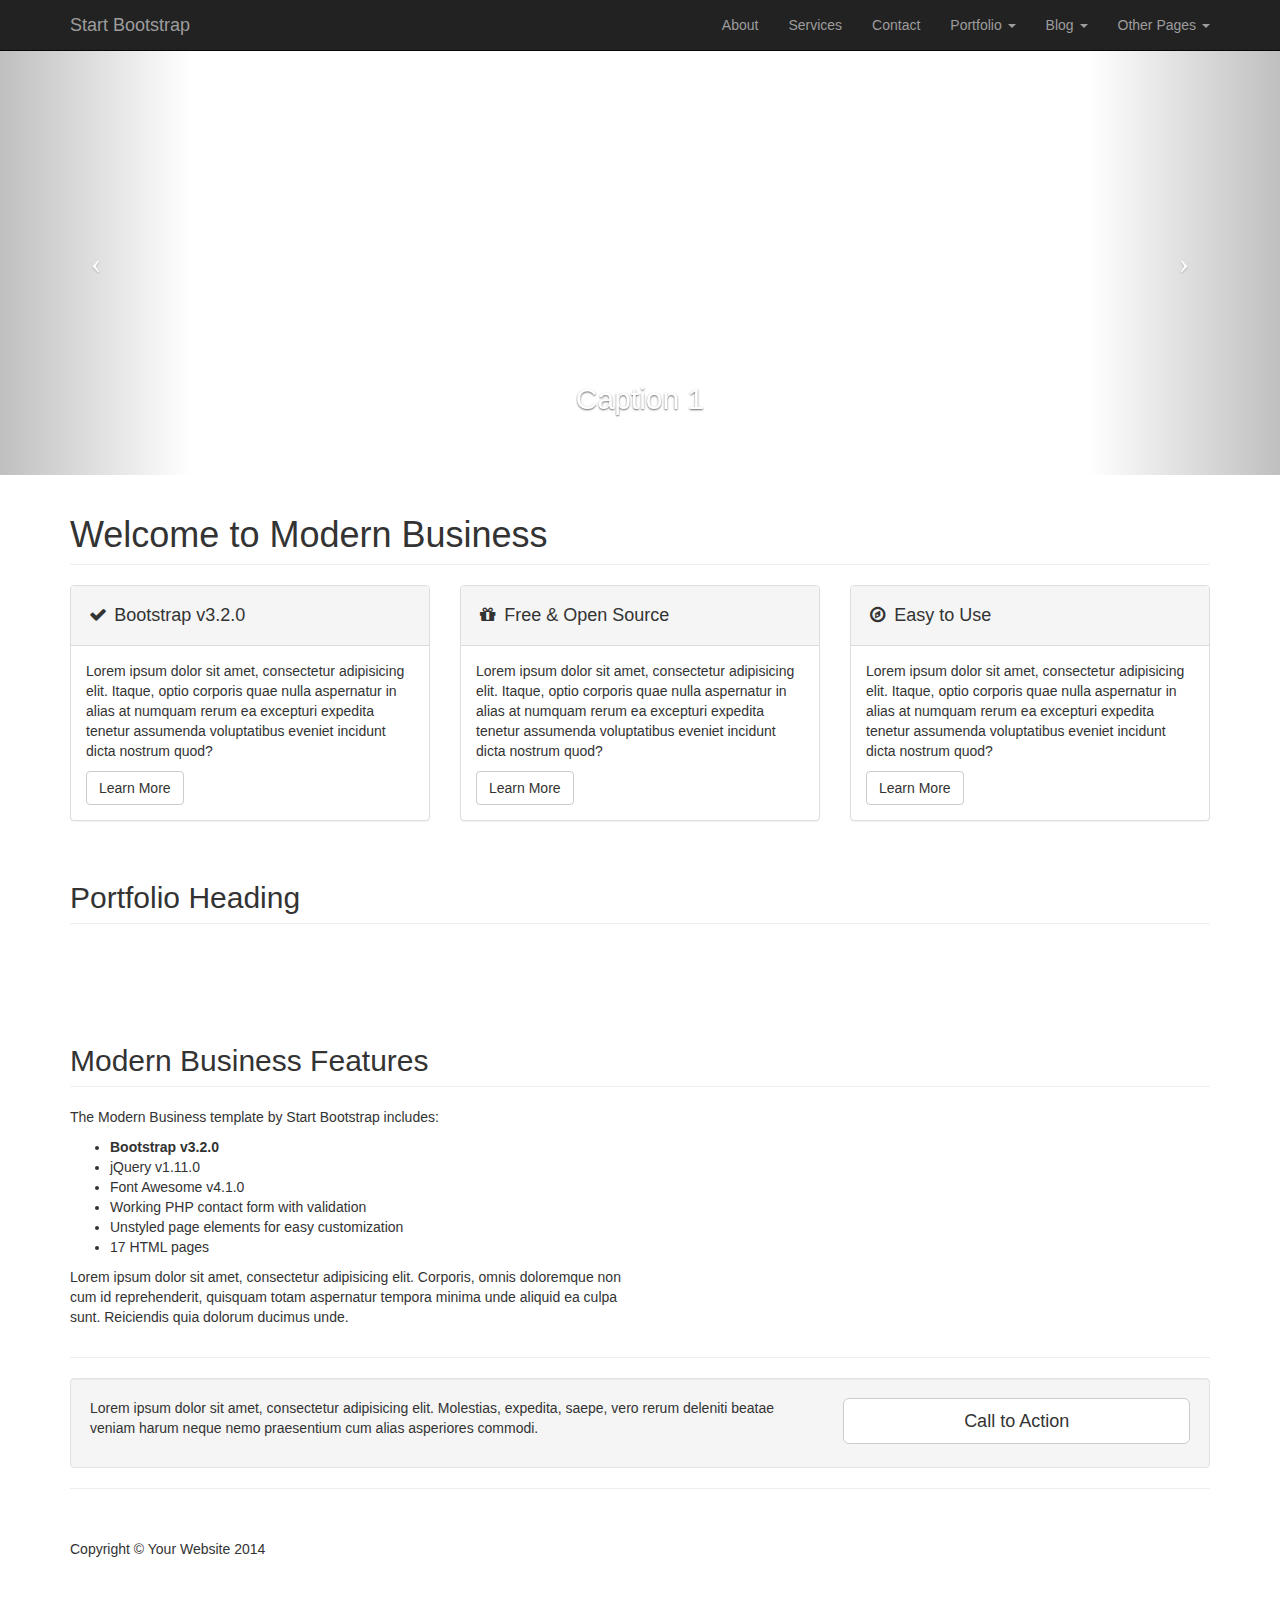
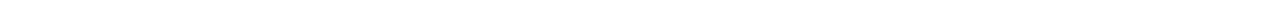
==== index.html @ c17b2b22 "Add Bootstrap Theme" ====
<!DOCTYPE html>
<html lang="en">

<head>

    <meta charset="utf-8">
    <meta http-equiv="X-UA-Compatible" content="IE=edge">
    <meta name="viewport" content="width=device-width, initial-scale=1">
    <meta name="description" content="">
    <meta name="author" content="">

    <title>Modern Business - Start Bootstrap Template</title>

    <!-- Bootstrap Core CSS -->
    <link href="css/bootstrap.min.css" rel="stylesheet">

    <!-- Custom CSS -->
    <link href="css/modern-business.css" rel="stylesheet">

    <!-- Custom Fonts -->
    <link href="font-awesome/css/font-awesome.min.css" rel="stylesheet" type="text/css">

    <!-- HTML5 Shim and Respond.js IE8 support of HTML5 elements and media queries -->
    <!-- WARNING: Respond.js doesn't work if you view the page via file:// -->
    <!--[if lt IE 9]>
        <script src="https://oss.maxcdn.com/libs/html5shiv/3.7.0/html5shiv.js"></script>
        <script src="https://oss.maxcdn.com/libs/respond.js/1.4.2/respond.min.js"></script>
    <![endif]-->

</head>

<body>

    <!-- Navigation -->
    <nav class="navbar navbar-inverse navbar-fixed-top" role="navigation">
        <div class="container">
            <!-- Brand and toggle get grouped for better mobile display -->
            <div class="navbar-header">
                <button type="button" class="navbar-toggle" data-toggle="collapse" data-target="#bs-example-navbar-collapse-1">
                    <span class="sr-only">Toggle navigation</span>
                    <span class="icon-bar"></span>
                    <span class="icon-bar"></span>
                    <span class="icon-bar"></span>
                </button>
                <a class="navbar-brand" href="index.html">Start Bootstrap</a>
            </div>
            <!-- Collect the nav links, forms, and other content for toggling -->
            <div class="collapse navbar-collapse" id="bs-example-navbar-collapse-1">
                <ul class="nav navbar-nav navbar-right">
                    <li>
                        <a href="about.html">About</a>
                    </li>
                    <li>
                        <a href="services.html">Services</a>
                    </li>
                    <li>
                        <a href="contact.html">Contact</a>
                    </li>
                    <li class="dropdown">
                        <a href="#" class="dropdown-toggle" data-toggle="dropdown">Portfolio <b class="caret"></b></a>
                        <ul class="dropdown-menu">
                            <li>
                                <a href="portfolio-1-col.html">1 Column Portfolio</a>
                            </li>
                            <li>
                                <a href="portfolio-2-col.html">2 Column Portfolio</a>
                            </li>
                            <li>
                                <a href="portfolio-3-col.html">3 Column Portfolio</a>
                            </li>
                            <li>
                                <a href="portfolio-4-col.html">4 Column Portfolio</a>
                            </li>
                            <li>
                                <a href="portfolio-item.html">Single Portfolio Item</a>
                            </li>
                        </ul>
                    </li>
                    <li class="dropdown">
                        <a href="#" class="dropdown-toggle" data-toggle="dropdown">Blog <b class="caret"></b></a>
                        <ul class="dropdown-menu">
                            <li>
                                <a href="blog-home-1.html">Blog Home 1</a>
                            </li>
                            <li>
                                <a href="blog-home-2.html">Blog Home 2</a>
                            </li>
                            <li>
                                <a href="blog-post.html">Blog Post</a>
                            </li>
                        </ul>
                    </li>
                    <li class="dropdown">
                        <a href="#" class="dropdown-toggle" data-toggle="dropdown">Other Pages <b class="caret"></b></a>
                        <ul class="dropdown-menu">
                            <li>
                                <a href="full-width.html">Full Width Page</a>
                            </li>
                            <li>
                                <a href="sidebar.html">Sidebar Page</a>
                            </li>
                            <li>
                                <a href="faq.html">FAQ</a>
                            </li>
                            <li>
                                <a href="404.html">404</a>
                            </li>
                            <li>
                                <a href="pricing.html">Pricing Table</a>
                            </li>
                        </ul>
                    </li>
                </ul>
            </div>
            <!-- /.navbar-collapse -->
        </div>
        <!-- /.container -->
    </nav>

    <!-- Header Carousel -->
    <header id="myCarousel" class="carousel slide">
        <!-- Indicators -->
        <ol class="carousel-indicators">
            <li data-target="#myCarousel" data-slide-to="0" class="active"></li>
            <li data-target="#myCarousel" data-slide-to="1"></li>
            <li data-target="#myCarousel" data-slide-to="2"></li>
        </ol>

        <!-- Wrapper for slides -->
        <div class="carousel-inner">
            <div class="item active">
                <div class="fill" style="background-image:url('http://placehold.it/1900x1080&text=Slide One');"></div>
                <div class="carousel-caption">
                    <h2>Caption 1</h2>
                </div>
            </div>
            <div class="item">
                <div class="fill" style="background-image:url('http://placehold.it/1900x1080&text=Slide Two');"></div>
                <div class="carousel-caption">
                    <h2>Caption 2</h2>
                </div>
            </div>
            <div class="item">
                <div class="fill" style="background-image:url('http://placehold.it/1900x1080&text=Slide Three');"></div>
                <div class="carousel-caption">
                    <h2>Caption 3</h2>
                </div>
            </div>
        </div>

        <!-- Controls -->
        <a class="left carousel-control" href="#myCarousel" data-slide="prev">
            <span class="icon-prev"></span>
        </a>
        <a class="right carousel-control" href="#myCarousel" data-slide="next">
            <span class="icon-next"></span>
        </a>
    </header>

    <!-- Page Content -->
    <div class="container">

        <!-- Marketing Icons Section -->
        <div class="row">
            <div class="col-lg-12">
                <h1 class="page-header">
                    Welcome to Modern Business
                </h1>
            </div>
            <div class="col-md-4">
                <div class="panel panel-default">
                    <div class="panel-heading">
                        <h4><i class="fa fa-fw fa-check"></i> Bootstrap v3.2.0</h4>
                    </div>
                    <div class="panel-body">
                        <p>Lorem ipsum dolor sit amet, consectetur adipisicing elit. Itaque, optio corporis quae nulla aspernatur in alias at numquam rerum ea excepturi expedita tenetur assumenda voluptatibus eveniet incidunt dicta nostrum quod?</p>
                        <a href="#" class="btn btn-default">Learn More</a>
                    </div>
                </div>
            </div>
            <div class="col-md-4">
                <div class="panel panel-default">
                    <div class="panel-heading">
                        <h4><i class="fa fa-fw fa-gift"></i> Free &amp; Open Source</h4>
                    </div>
                    <div class="panel-body">
                        <p>Lorem ipsum dolor sit amet, consectetur adipisicing elit. Itaque, optio corporis quae nulla aspernatur in alias at numquam rerum ea excepturi expedita tenetur assumenda voluptatibus eveniet incidunt dicta nostrum quod?</p>
                        <a href="#" class="btn btn-default">Learn More</a>
                    </div>
                </div>
            </div>
            <div class="col-md-4">
                <div class="panel panel-default">
                    <div class="panel-heading">
                        <h4><i class="fa fa-fw fa-compass"></i> Easy to Use</h4>
                    </div>
                    <div class="panel-body">
                        <p>Lorem ipsum dolor sit amet, consectetur adipisicing elit. Itaque, optio corporis quae nulla aspernatur in alias at numquam rerum ea excepturi expedita tenetur assumenda voluptatibus eveniet incidunt dicta nostrum quod?</p>
                        <a href="#" class="btn btn-default">Learn More</a>
                    </div>
                </div>
            </div>
        </div>
        <!-- /.row -->

        <!-- Portfolio Section -->
        <div class="row">
            <div class="col-lg-12">
                <h2 class="page-header">Portfolio Heading</h2>
            </div>
            <div class="col-md-4 col-sm-6">
                <a href="portfolio-item.html">
                    <img class="img-responsive img-portfolio img-hover" src="http://placehold.it/700x450" alt="">
                </a>
            </div>
            <div class="col-md-4 col-sm-6">
                <a href="portfolio-item.html">
                    <img class="img-responsive img-portfolio img-hover" src="http://placehold.it/700x450" alt="">
                </a>
            </div>
            <div class="col-md-4 col-sm-6">
                <a href="portfolio-item.html">
                    <img class="img-responsive img-portfolio img-hover" src="http://placehold.it/700x450" alt="">
                </a>
            </div>
            <div class="col-md-4 col-sm-6">
                <a href="portfolio-item.html">
                    <img class="img-responsive img-portfolio img-hover" src="http://placehold.it/700x450" alt="">
                </a>
            </div>
            <div class="col-md-4 col-sm-6">
                <a href="portfolio-item.html">
                    <img class="img-responsive img-portfolio img-hover" src="http://placehold.it/700x450" alt="">
                </a>
            </div>
            <div class="col-md-4 col-sm-6">
                <a href="portfolio-item.html">
                    <img class="img-responsive img-portfolio img-hover" src="http://placehold.it/700x450" alt="">
                </a>
            </div>
        </div>
        <!-- /.row -->

        <!-- Features Section -->
        <div class="row">
            <div class="col-lg-12">
                <h2 class="page-header">Modern Business Features</h2>
            </div>
            <div class="col-md-6">
                <p>The Modern Business template by Start Bootstrap includes:</p>
                <ul>
                    <li><strong>Bootstrap v3.2.0</strong>
                    </li>
                    <li>jQuery v1.11.0</li>
                    <li>Font Awesome v4.1.0</li>
                    <li>Working PHP contact form with validation</li>
                    <li>Unstyled page elements for easy customization</li>
                    <li>17 HTML pages</li>
                </ul>
                <p>Lorem ipsum dolor sit amet, consectetur adipisicing elit. Corporis, omnis doloremque non cum id reprehenderit, quisquam totam aspernatur tempora minima unde aliquid ea culpa sunt. Reiciendis quia dolorum ducimus unde.</p>
            </div>
            <div class="col-md-6">
                <img class="img-responsive" src="http://placehold.it/700x450" alt="">
            </div>
        </div>
        <!-- /.row -->

        <hr>

        <!-- Call to Action Section -->
        <div class="well">
            <div class="row">
                <div class="col-md-8">
                    <p>Lorem ipsum dolor sit amet, consectetur adipisicing elit. Molestias, expedita, saepe, vero rerum deleniti beatae veniam harum neque nemo praesentium cum alias asperiores commodi.</p>
                </div>
                <div class="col-md-4">
                    <a class="btn btn-lg btn-default btn-block" href="#">Call to Action</a>
                </div>
            </div>
        </div>

        <hr>

        <!-- Footer -->
        <footer>
            <div class="row">
                <div class="col-lg-12">
                    <p>Copyright &copy; Your Website 2014</p>
                </div>
            </div>
        </footer>

    </div>
    <!-- /.container -->

    <!-- jQuery -->
    <script src="js/jquery.js"></script>

    <!-- Bootstrap Core JavaScript -->
    <script src="js/bootstrap.min.js"></script>

    <!-- Script to Activate the Carousel -->
    <script>
    $('.carousel').carousel({
        interval: 5000 //changes the speed
    })
    </script>

</body>

</html>
---- css/modern-business.css ----
/*!
 * Start Bootstrap - Modern Business HTML Template (http://startbootstrap.com)
 * Code licensed under the Apache License v2.0.
 * For details, see http://www.apache.org/licenses/LICENSE-2.0.
 */

/* Global Styles */

html,
body {
    height: 100%;
}

body {
    padding-top: 50px; /* Required padding for .navbar-fixed-top. Remove if using .navbar-static-top. Change if height of navigation changes. */
}

.img-portfolio {
    margin-bottom: 30px;
}

.img-hover:hover {
    opacity: 0.8;
}

/* Home Page Carousel */

header.carousel {
    height: 50%;
}

header.carousel .item,
header.carousel .item.active,
header.carousel .carousel-inner {
    height: 100%;
}

header.carousel .fill {
    width: 100%;
    height: 100%;
    background-position: center;
    background-size: cover;
}

/* 404 Page Styles */

.error-404 {
    font-size: 100px;
}

/* Pricing Page Styles */

.price {
    display: block;
    font-size: 50px;
    line-height: 50px;
}

.price sup {
    top: -20px;
    left: 2px;
    font-size: 20px;
}

.period {
    display: block;
    font-style: italic;
}

/* Footer Styles */

footer {
    margin: 50px 0;
}

/* Responsive Styles */

@media(max-width:991px) {
    .customer-img,
    .img-related {
        margin-bottom: 30px;
    }
}

@media(max-width:767px) {
    .img-portfolio {
        margin-bottom: 15px;
    }

    header.carousel .carousel {
        height: 70%;
    }
}
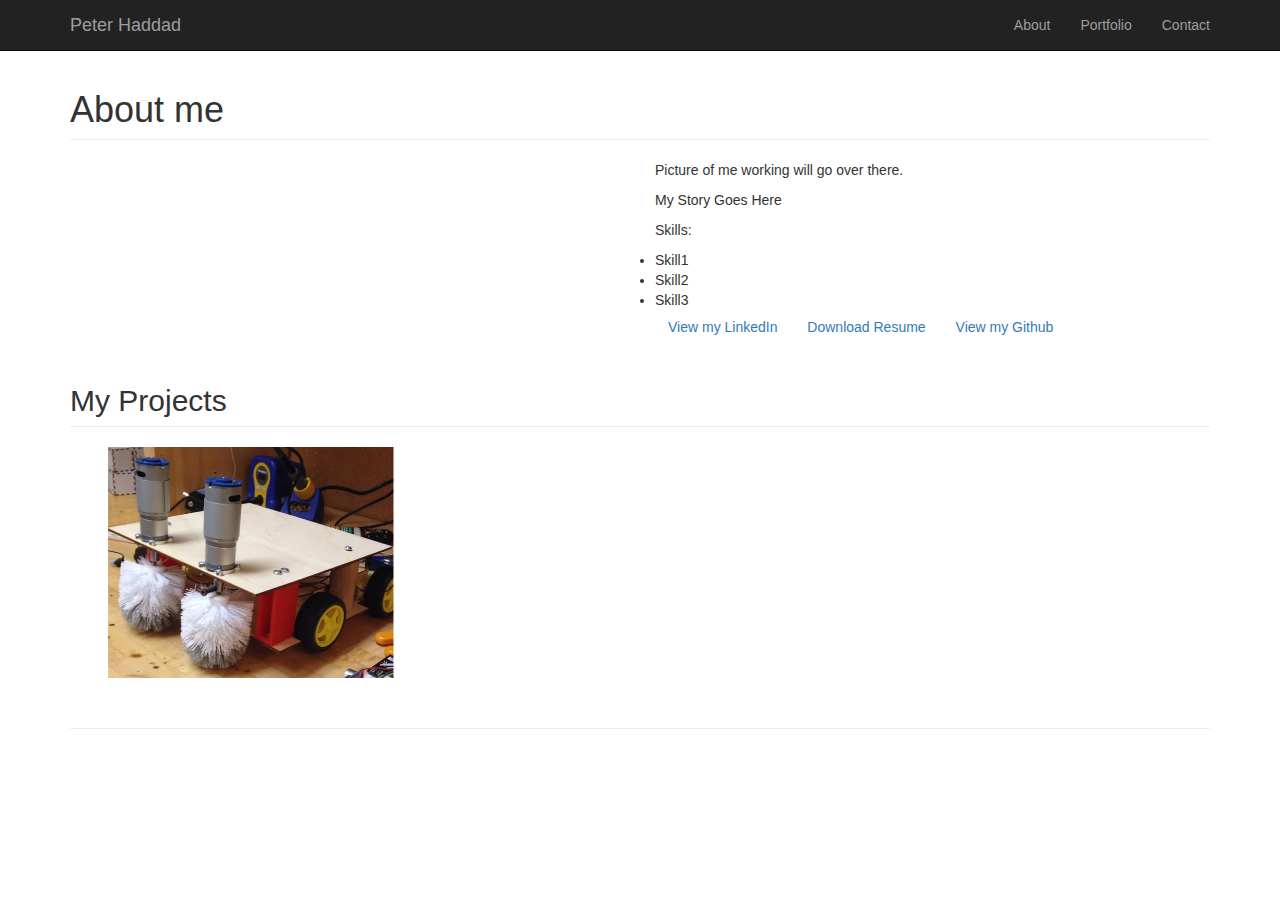
==== commit bc3aef94: "Formatting Done" ====
--- a/index.html
+++ b/index.html
@@ -9,7 +9,7 @@
     <meta name="description" content="">
     <meta name="author" content="">
 
-    <title>Modern Business - Start Bootstrap Template</title>
+    <title>Peter Haddad</title>
 
     <!-- Bootstrap Core CSS -->
     <link href="css/bootstrap.min.css" rel="stylesheet">
@@ -25,287 +25,127 @@
     <!--[if lt IE 9]>
         <script src="https://oss.maxcdn.com/libs/html5shiv/3.7.0/html5shiv.js"></script>
         <script src="https://oss.maxcdn.com/libs/respond.js/1.4.2/respond.min.js"></script>
-    <![endif]-->
+        <![endif]-->
 
-</head>
+    </head>
 
-<body>
+    <body>
 
-    <!-- Navigation -->
-    <nav class="navbar navbar-inverse navbar-fixed-top" role="navigation">
+        <!-- Navigation -->
+        <nav class="navbar navbar-inverse navbar-fixed-top" role="navigation">
+            <div class="container">
+                <!-- Brand and toggle get grouped for better mobile display -->
+                <div class="navbar-header">
+                    <button type="button" class="navbar-toggle" data-toggle="collapse" data-target="#bs-example-navbar-collapse-1">
+                        <span class="sr-only">Toggle navigation</span>
+                        <span class="icon-bar"></span>
+                        <span class="icon-bar"></span>
+                        <span class="icon-bar"></span>
+                    </button>
+                    <a class="navbar-brand" href="index.html">Peter Haddad</a>
+                </div>
+                <!-- Collect the nav links, forms, and other content for toggling -->
+                <div class="collapse navbar-collapse" id="bs-example-navbar-collapse-1">
+                    <ul class="nav navbar-nav navbar-right">
+                        <li>
+                            <a href="index.html">About</a>
+                        </li>
+                        <li>
+                            <a href="portfolio.html">Portfolio</a>
+                        </li>
+                        <li>
+                            <a href="contact.html">Contact</a>
+                        </li>
+                    </ul>
+                </div>
+                <!-- /.navbar-collapse -->
+            </div>
+            <!-- /.container -->
+        </nav>
+
+        <!-- Page Content -->
         <div class="container">
-            <!-- Brand and toggle get grouped for better mobile display -->
-            <div class="navbar-header">
-                <button type="button" class="navbar-toggle" data-toggle="collapse" data-target="#bs-example-navbar-collapse-1">
-                    <span class="sr-only">Toggle navigation</span>
-                    <span class="icon-bar"></span>
-                    <span class="icon-bar"></span>
-                    <span class="icon-bar"></span>
-                </button>
-                <a class="navbar-brand" href="index.html">Start Bootstrap</a>
+
+            <!-- Boxes -->
+            <div class="row">
+                <div class="col-lg-12">
+                    <h1 class="page-header">
+                        About me
+                    </h1>
+
+                    <!-- Intro Content -->
+                    <div class="row">
+                        <div class="col-md-6">
+                            <img class="img-responsive" src="http://placehold.it/750x450" alt="">
+                        </div>
+                        <div class="col-md-6">
+                            <p>Picture of me working will go over there.</p>
+                            <p>My Story Goes Here</p>
+                            <p>Skills:</p>
+                            <li>Skill1</li>
+                            <li>Skill2</li>
+                            <li>Skill3</li>
+                            <a href="https://github.com/bpeynetti/Beat_the_streak" class="btn">View my LinkedIn</a>
+                            <a href="https://github.com/bpeynetti/Beat_the_streak" class="btn">Download Resume</a>
+                            <a href="https://github.com/bpeynetti/Beat_the_streak" class="btn">View my Github</a>
+
+
+                        </div>
+                    </div>
+                    <!-- /.row -->
+                </div>
+
             </div>
-            <!-- Collect the nav links, forms, and other content for toggling -->
-            <div class="collapse navbar-collapse" id="bs-example-navbar-collapse-1">
-                <ul class="nav navbar-nav navbar-right">
-                    <li>
-                        <a href="about.html">About</a>
-                    </li>
-                    <li>
-                        <a href="services.html">Services</a>
-                    </li>
-                    <li>
-                        <a href="contact.html">Contact</a>
-                    </li>
-                    <li class="dropdown">
-                        <a href="#" class="dropdown-toggle" data-toggle="dropdown">Portfolio <b class="caret"></b></a>
-                        <ul class="dropdown-menu">
-                            <li>
-                                <a href="portfolio-1-col.html">1 Column Portfolio</a>
-                            </li>
-                            <li>
-                                <a href="portfolio-2-col.html">2 Column Portfolio</a>
-                            </li>
-                            <li>
-                                <a href="portfolio-3-col.html">3 Column Portfolio</a>
-                            </li>
-                            <li>
-                                <a href="portfolio-4-col.html">4 Column Portfolio</a>
-                            </li>
-                            <li>
-                                <a href="portfolio-item.html">Single Portfolio Item</a>
-                            </li>
-                        </ul>
-                    </li>
-                    <li class="dropdown">
-                        <a href="#" class="dropdown-toggle" data-toggle="dropdown">Blog <b class="caret"></b></a>
-                        <ul class="dropdown-menu">
-                            <li>
-                                <a href="blog-home-1.html">Blog Home 1</a>
-                            </li>
-                            <li>
-                                <a href="blog-home-2.html">Blog Home 2</a>
-                            </li>
-                            <li>
-                                <a href="blog-post.html">Blog Post</a>
-                            </li>
-                        </ul>
-                    </li>
-                    <li class="dropdown">
-                        <a href="#" class="dropdown-toggle" data-toggle="dropdown">Other Pages <b class="caret"></b></a>
-                        <ul class="dropdown-menu">
-                            <li>
-                                <a href="full-width.html">Full Width Page</a>
-                            </li>
-                            <li>
-                                <a href="sidebar.html">Sidebar Page</a>
-                            </li>
-                            <li>
-                                <a href="faq.html">FAQ</a>
-                            </li>
-                            <li>
-                                <a href="404.html">404</a>
-                            </li>
-                            <li>
-                                <a href="pricing.html">Pricing Table</a>
-                            </li>
-                        </ul>
-                    </li>
-                </ul>
+            <!-- /.row -->
+
+            <!-- Portfolio Section -->
+            <div class="row">
+                <div class="col-lg-12">
+                    <h2 class="page-header">My Projects</h2>
+                </div>
+                <div class="col-md-4 col-sm-6">
+                    <a href="dc.html">
+                        <img class="img-responsive img-portfolio img-hover" src="imgs/DC.jpg" alt="">
+                    </a>
+                </div>
+                <div class="col-md-4 col-sm-6">
+                    <a href="portfolio-item.html">
+                        <img class="img-responsive img-portfolio img-hover" src="http://placehold.it/700x450" alt="">
+                    </a>
+                </div>
+                <div class="col-md-4 col-sm-6">
+                    <a href="portfolio-item.html">
+                        <img class="img-responsive img-portfolio img-hover" src="http://placehold.it/700x450" alt="">
+                    </a>
+                </div>
+                <div class="col-md-4 col-sm-6">
+                    <a href="portfolio-item.html">
+                        <img class="img-responsive img-portfolio img-hover" src="http://placehold.it/700x450" alt="">
+                    </a>
+                </div>
+                <div class="col-md-4 col-sm-6">
+                    <a href="portfolio-item.html">
+                        <img class="img-responsive img-portfolio img-hover" src="http://placehold.it/700x450" alt="">
+                    </a>
+                </div>
+                <div class="col-md-4 col-sm-6">
+                    <a href="portfolio-item.html">
+                        <img class="img-responsive img-portfolio img-hover" src="http://placehold.it/700x450" alt="">
+                    </a>
+                </div>
             </div>
-            <!-- /.navbar-collapse -->
+            <!-- /.row -->
+
+            <hr>
+
         </div>
         <!-- /.container -->
-    </nav>
 
-    <!-- Header Carousel -->
-    <header id="myCarousel" class="carousel slide">
-        <!-- Indicators -->
-        <ol class="carousel-indicators">
-            <li data-target="#myCarousel" data-slide-to="0" class="active"></li>
-            <li data-target="#myCarousel" data-slide-to="1"></li>
-            <li data-target="#myCarousel" data-slide-to="2"></li>
-        </ol>
+        <!-- jQuery -->
+        <script src="js/jquery.js"></script>
 
-        <!-- Wrapper for slides -->
-        <div class="carousel-inner">
-            <div class="item active">
-                <div class="fill" style="background-image:url('http://placehold.it/1900x1080&text=Slide One');"></div>
-                <div class="carousel-caption">
-                    <h2>Caption 1</h2>
-                </div>
-            </div>
-            <div class="item">
-                <div class="fill" style="background-image:url('http://placehold.it/1900x1080&text=Slide Two');"></div>
-                <div class="carousel-caption">
-                    <h2>Caption 2</h2>
-                </div>
-            </div>
-            <div class="item">
-                <div class="fill" style="background-image:url('http://placehold.it/1900x1080&text=Slide Three');"></div>
-                <div class="carousel-caption">
-                    <h2>Caption 3</h2>
-                </div>
-            </div>
-        </div>
+        <!-- Bootstrap Core JavaScript -->
+        <script src="js/bootstrap.min.js"></script>
+    </body>
 
-        <!-- Controls -->
-        <a class="left carousel-control" href="#myCarousel" data-slide="prev">
-            <span class="icon-prev"></span>
-        </a>
-        <a class="right carousel-control" href="#myCarousel" data-slide="next">
-            <span class="icon-next"></span>
-        </a>
-    </header>
-
-    <!-- Page Content -->
-    <div class="container">
-
-        <!-- Marketing Icons Section -->
-        <div class="row">
-            <div class="col-lg-12">
-                <h1 class="page-header">
-                    Welcome to Modern Business
-                </h1>
-            </div>
-            <div class="col-md-4">
-                <div class="panel panel-default">
-                    <div class="panel-heading">
-                        <h4><i class="fa fa-fw fa-check"></i> Bootstrap v3.2.0</h4>
-                    </div>
-                    <div class="panel-body">
-                        <p>Lorem ipsum dolor sit amet, consectetur adipisicing elit. Itaque, optio corporis quae nulla aspernatur in alias at numquam rerum ea excepturi expedita tenetur assumenda voluptatibus eveniet incidunt dicta nostrum quod?</p>
-                        <a href="#" class="btn btn-default">Learn More</a>
-                    </div>
-                </div>
-            </div>
-            <div class="col-md-4">
-                <div class="panel panel-default">
-                    <div class="panel-heading">
-                        <h4><i class="fa fa-fw fa-gift"></i> Free &amp; Open Source</h4>
-                    </div>
-                    <div class="panel-body">
-                        <p>Lorem ipsum dolor sit amet, consectetur adipisicing elit. Itaque, optio corporis quae nulla aspernatur in alias at numquam rerum ea excepturi expedita tenetur assumenda voluptatibus eveniet incidunt dicta nostrum quod?</p>
-                        <a href="#" class="btn btn-default">Learn More</a>
-                    </div>
-                </div>
-            </div>
-            <div class="col-md-4">
-                <div class="panel panel-default">
-                    <div class="panel-heading">
-                        <h4><i class="fa fa-fw fa-compass"></i> Easy to Use</h4>
-                    </div>
-                    <div class="panel-body">
-                        <p>Lorem ipsum dolor sit amet, consectetur adipisicing elit. Itaque, optio corporis quae nulla aspernatur in alias at numquam rerum ea excepturi expedita tenetur assumenda voluptatibus eveniet incidunt dicta nostrum quod?</p>
-                        <a href="#" class="btn btn-default">Learn More</a>
-                    </div>
-                </div>
-            </div>
-        </div>
-        <!-- /.row -->
-
-        <!-- Portfolio Section -->
-        <div class="row">
-            <div class="col-lg-12">
-                <h2 class="page-header">Portfolio Heading</h2>
-            </div>
-            <div class="col-md-4 col-sm-6">
-                <a href="portfolio-item.html">
-                    <img class="img-responsive img-portfolio img-hover" src="http://placehold.it/700x450" alt="">
-                </a>
-            </div>
-            <div class="col-md-4 col-sm-6">
-                <a href="portfolio-item.html">
-                    <img class="img-responsive img-portfolio img-hover" src="http://placehold.it/700x450" alt="">
-                </a>
-            </div>
-            <div class="col-md-4 col-sm-6">
-                <a href="portfolio-item.html">
-                    <img class="img-responsive img-portfolio img-hover" src="http://placehold.it/700x450" alt="">
-                </a>
-            </div>
-            <div class="col-md-4 col-sm-6">
-                <a href="portfolio-item.html">
-                    <img class="img-responsive img-portfolio img-hover" src="http://placehold.it/700x450" alt="">
-                </a>
-            </div>
-            <div class="col-md-4 col-sm-6">
-                <a href="portfolio-item.html">
-                    <img class="img-responsive img-portfolio img-hover" src="http://placehold.it/700x450" alt="">
-                </a>
-            </div>
-            <div class="col-md-4 col-sm-6">
-                <a href="portfolio-item.html">
-                    <img class="img-responsive img-portfolio img-hover" src="http://placehold.it/700x450" alt="">
-                </a>
-            </div>
-        </div>
-        <!-- /.row -->
-
-        <!-- Features Section -->
-        <div class="row">
-            <div class="col-lg-12">
-                <h2 class="page-header">Modern Business Features</h2>
-            </div>
-            <div class="col-md-6">
-                <p>The Modern Business template by Start Bootstrap includes:</p>
-                <ul>
-                    <li><strong>Bootstrap v3.2.0</strong>
-                    </li>
-                    <li>jQuery v1.11.0</li>
-                    <li>Font Awesome v4.1.0</li>
-                    <li>Working PHP contact form with validation</li>
-                    <li>Unstyled page elements for easy customization</li>
-                    <li>17 HTML pages</li>
-                </ul>
-                <p>Lorem ipsum dolor sit amet, consectetur adipisicing elit. Corporis, omnis doloremque non cum id reprehenderit, quisquam totam aspernatur tempora minima unde aliquid ea culpa sunt. Reiciendis quia dolorum ducimus unde.</p>
-            </div>
-            <div class="col-md-6">
-                <img class="img-responsive" src="http://placehold.it/700x450" alt="">
-            </div>
-        </div>
-        <!-- /.row -->
-
-        <hr>
-
-        <!-- Call to Action Section -->
-        <div class="well">
-            <div class="row">
-                <div class="col-md-8">
-                    <p>Lorem ipsum dolor sit amet, consectetur adipisicing elit. Molestias, expedita, saepe, vero rerum deleniti beatae veniam harum neque nemo praesentium cum alias asperiores commodi.</p>
-                </div>
-                <div class="col-md-4">
-                    <a class="btn btn-lg btn-default btn-block" href="#">Call to Action</a>
-                </div>
-            </div>
-        </div>
-
-        <hr>
-
-        <!-- Footer -->
-        <footer>
-            <div class="row">
-                <div class="col-lg-12">
-                    <p>Copyright &copy; Your Website 2014</p>
-                </div>
-            </div>
-        </footer>
-
-    </div>
-    <!-- /.container -->
-
-    <!-- jQuery -->
-    <script src="js/jquery.js"></script>
-
-    <!-- Bootstrap Core JavaScript -->
-    <script src="js/bootstrap.min.js"></script>
-
-    <!-- Script to Activate the Carousel -->
-    <script>
-    $('.carousel').carousel({
-        interval: 5000 //changes the speed
-    })
-    </script>
-
-</body>
-
-</html>
+    </html>
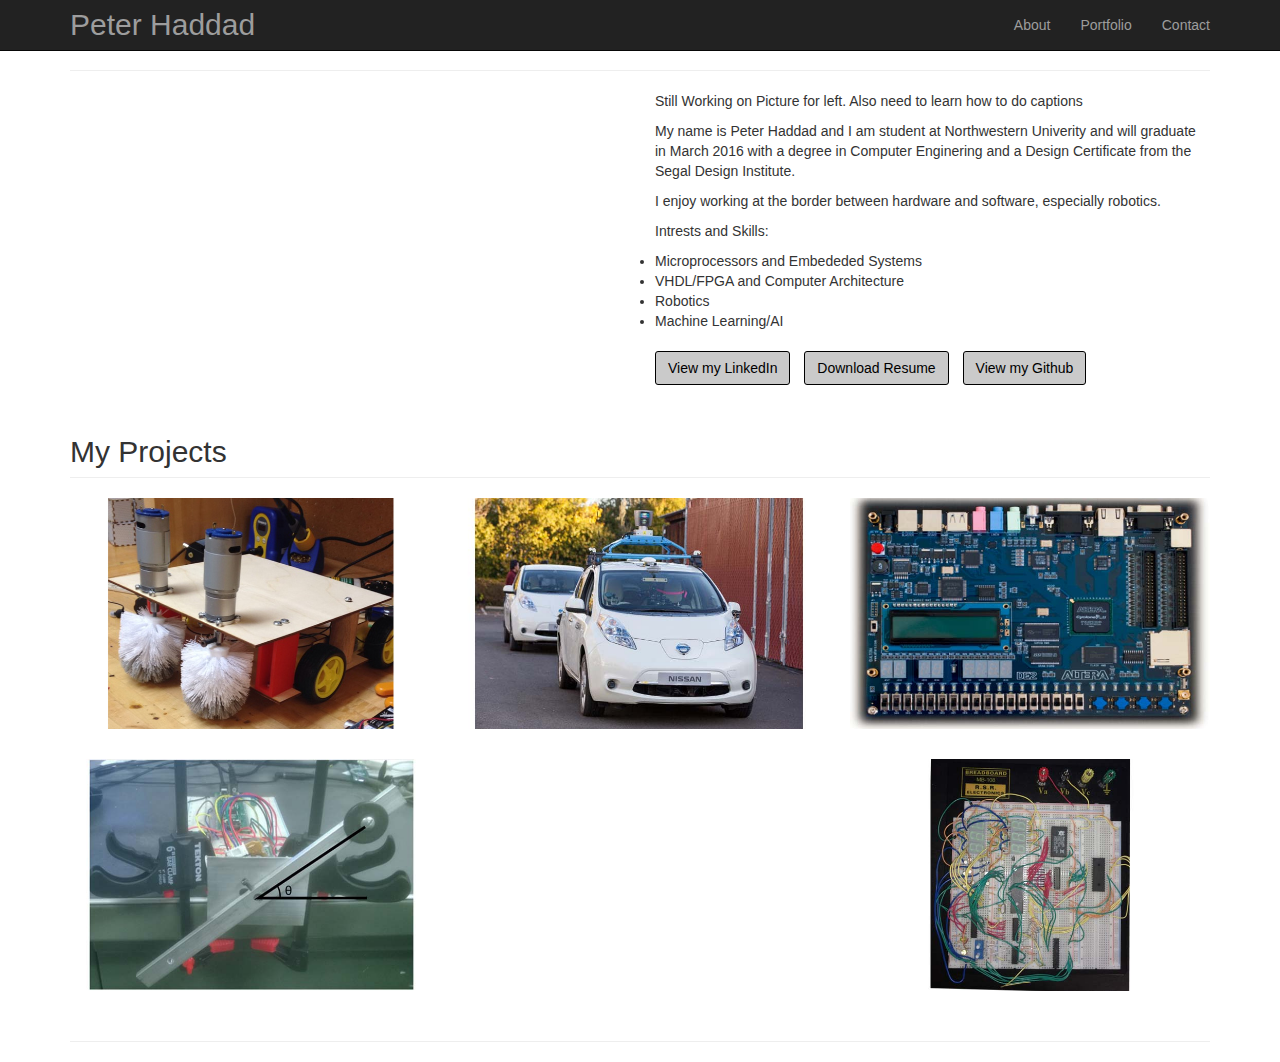
==== commit 7e613f8e: "Tons of changes." ====
--- a/index.html
+++ b/index.html
@@ -69,25 +69,33 @@
             <!-- Boxes -->
             <div class="row">
                 <div class="col-lg-12">
-                    <h1 class="page-header">
-                        About me
+                    <!-- <h1 class="page-header">
+                        About Me
                     </h1>
-
+ -->
+ <hr>
                     <!-- Intro Content -->
                     <div class="row">
                         <div class="col-md-6">
                             <img class="img-responsive" src="http://placehold.it/750x450" alt="">
                         </div>
                         <div class="col-md-6">
-                            <p>Picture of me working will go over there.</p>
-                            <p>My Story Goes Here</p>
-                            <p>Skills:</p>
-                            <li>Skill1</li>
-                            <li>Skill2</li>
-                            <li>Skill3</li>
-                            <a href="https://github.com/bpeynetti/Beat_the_streak" class="btn">View my LinkedIn</a>
-                            <a href="https://github.com/bpeynetti/Beat_the_streak" class="btn">Download Resume</a>
-                            <a href="https://github.com/bpeynetti/Beat_the_streak" class="btn">View my Github</a>
+                            <p>Still Working on Picture for left. Also need to learn how to do captions</p>
+                            <p>
+                                My name is Peter Haddad and I am student at Northwestern Univerity and will graduate in March 2016 with a degree in Computer Enginering and a Design Certificate from the Segal Design Institute. 
+                            </p>
+                            <p>
+                                I enjoy working at the border between hardware and software, especially robotics. 
+                            </p>
+                            <p>Intrests and Skills:</p>
+                            <li>Microprocessors and Embededed Systems</li>
+                            <li>VHDL/FPGA and Computer Architecture</li>
+                            <li>Robotics</li>
+                            <li>Machine Learning/AI</li>
+                            <br>
+                            <a href="https://www.linkedin.com/in/peterhad313" class="btn">View my LinkedIn</a>
+                            <a href="https://www.dropbox.com/s/o8puzargrfkunbc/PeterHaddadResume.pdf?dl=0" class="btn">Download Resume</a>
+                            <a href="https://github.com/peterhad313" class="btn">View my Github</a>
 
 
                         </div>
@@ -109,28 +117,28 @@
                     </a>
                 </div>
                 <div class="col-md-4 col-sm-6">
-                    <a href="portfolio-item.html">
-                        <img class="img-responsive img-portfolio img-hover" src="http://placehold.it/700x450" alt="">
+                    <a href="nissan.html">
+                        <img class="img-responsive img-portfolio img-hover" src="imgs/leafs.jpg" alt="">
                     </a>
                 </div>
                 <div class="col-md-4 col-sm-6">
-                    <a href="portfolio-item.html">
-                        <img class="img-responsive img-portfolio img-hover" src="http://placehold.it/700x450" alt="">
+                    <a href="tank.html">
+                        <img class="img-responsive img-portfolio img-hover" src="imgs/tank_placeholder.jpg" alt="">
                     </a>
                 </div>
                 <div class="col-md-4 col-sm-6">
-                    <a href="portfolio-item.html">
-                        <img class="img-responsive img-portfolio img-hover" src="http://placehold.it/700x450" alt="">
+                    <a href="me333.html">
+                        <img class="img-responsive img-portfolio img-hover" src="imgs/me333.jpg" alt="">
                     </a>
                 </div>
                 <div class="col-md-4 col-sm-6">
-                    <a href="portfolio-item.html">
-                        <img class="img-responsive img-portfolio img-hover" src="http://placehold.it/700x450" alt="">
+                    <a href="shedd.html">
+                        <img class="img-responsive img-portfolio img-hover" src="imgs/shedd.jpg" alt="">
                     </a>
                 </div>
                 <div class="col-md-4 col-sm-6">
-                    <a href="portfolio-item.html">
-                        <img class="img-responsive img-portfolio img-hover" src="http://placehold.it/700x450" alt="">
+                    <a href="8051.html">
+                        <img class="img-responsive img-portfolio img-hover" src="imgs/8051.jpg" alt="">
                     </a>
                 </div>
             </div>
--- a/css/modern-business.css
+++ b/css/modern-business.css
@@ -67,6 +67,7 @@
     font-style: italic;
 }
 
+
 /* Footer Styles */
 
 footer {
@@ -90,4 +91,48 @@
     header.carousel .carousel {
         height: 70%;
     }
+}
+
+/* PETERS STUFF */
+.navbar-brand {
+    font-size: 30px;
+    /*color: red;*/
+}
+
+.image_w_caption{
+    width: 100%;
+    padding: 0px;
+}
+
+div.caption{
+    background-color: #000;
+    bottom: 0;
+    color: #fff;
+    left: 0;
+    opacity: 0.5;
+    position: absolute;
+    width: 100%;
+}
+
+.btn {
+  display: inline-block;
+  margin-bottom: 1rem;
+  color: rgba(0, 0, 0, 1);
+  background-color: rgba(180, 180, 180, 0.7);
+  border-color: rgba(0, 0, 0, 1);
+  border-style: solid;
+  border-width: 1px;
+  border-radius: 0.3rem;
+  transition: color 0.2s, background-color 0.2s, border-color 0.2s; }
+  .btn + .btn {
+    margin-left: 1rem; }
+
+.btn:hover {
+  color: rgba(0, 0, 0, 1);
+  text-decoration: none;
+  background-color: rgba(0, 0, 0, 0.2);
+  border-color: rgba(255, 255, 255, 0.3); }
+
+figure figcaption {
+    text-align: center;
 }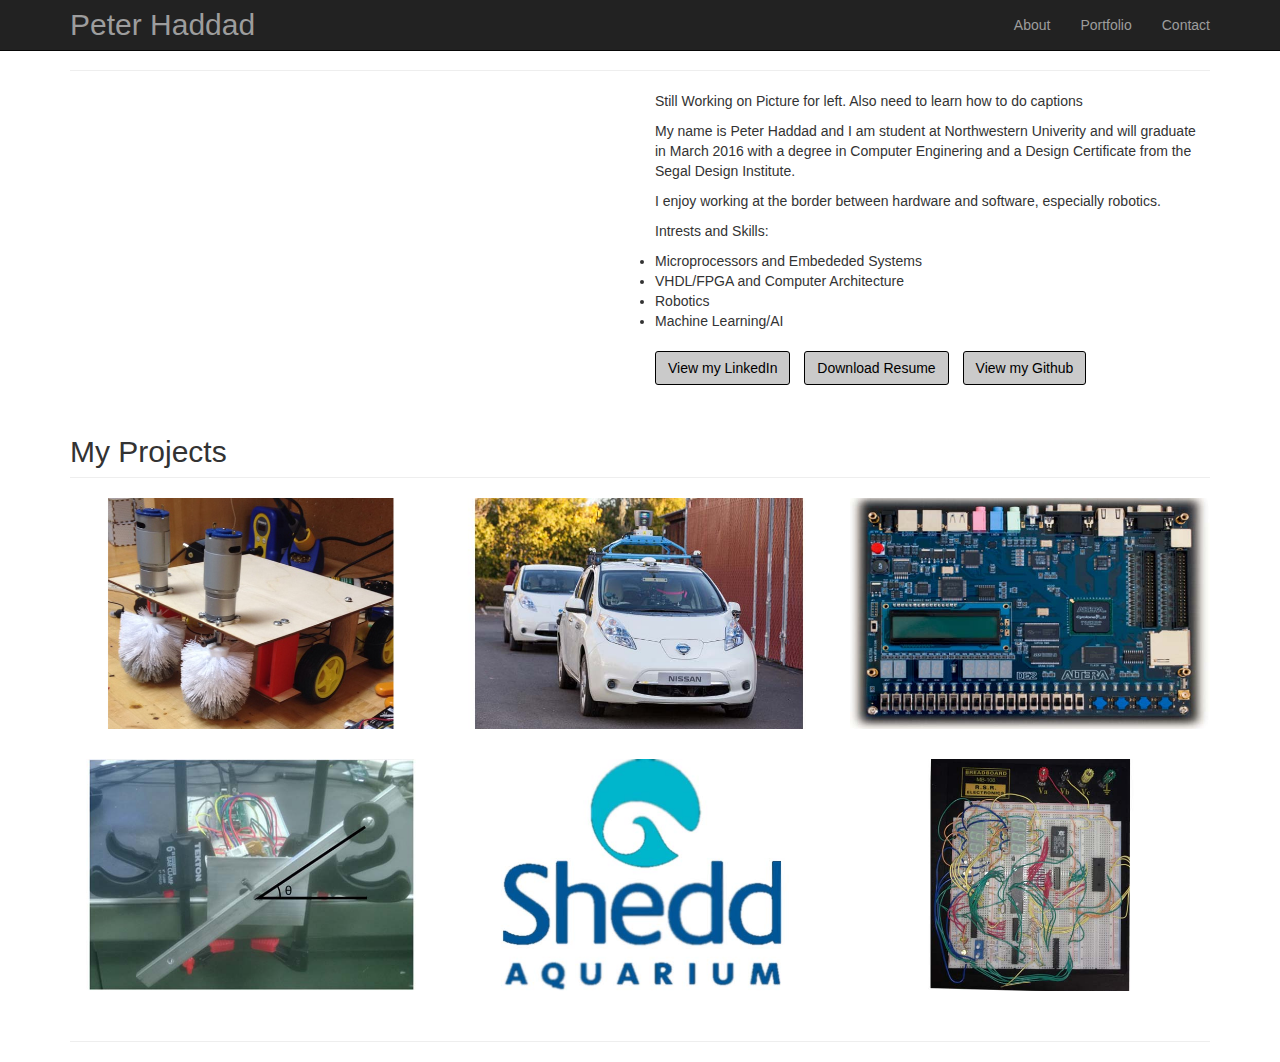
==== commit 774999c3: "Fix capitalization win/linux sever" ====
--- a/index.html
+++ b/index.html
@@ -133,7 +133,7 @@
                 </div>
                 <div class="col-md-4 col-sm-6">
                     <a href="shedd.html">
-                        <img class="img-responsive img-portfolio img-hover" src="imgs/shedd.jpg" alt="">
+                        <img class="img-responsive img-portfolio img-hover" src="imgs/Shedd.jpg" alt="">
                     </a>
                 </div>
                 <div class="col-md-4 col-sm-6">
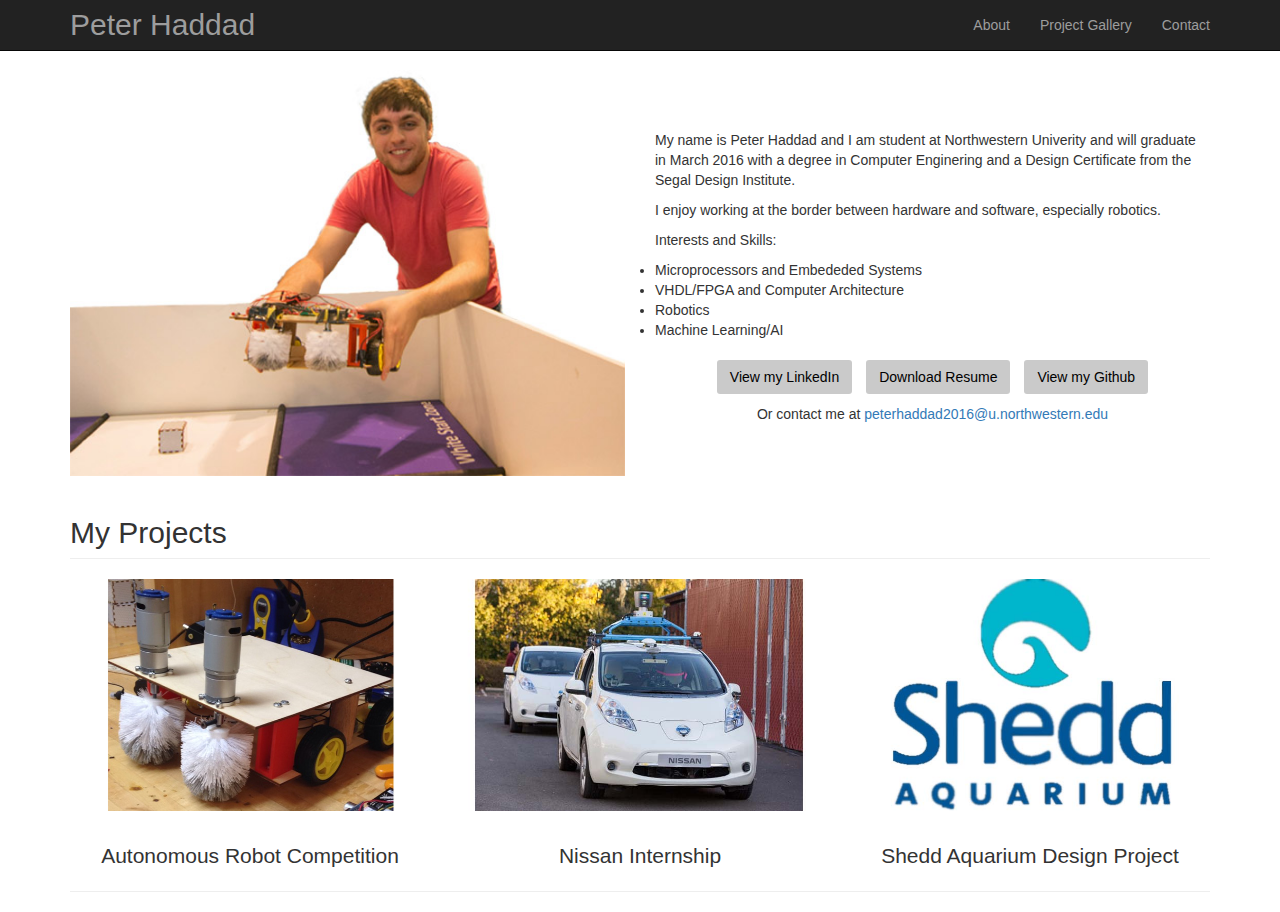
==== commit 440c53f3: "cleanup" ====
--- a/index.html
+++ b/index.html
@@ -51,7 +51,7 @@
                             <a href="index.html">About</a>
                         </li>
                         <li>
-                            <a href="portfolio.html">Portfolio</a>
+                            <a href="portfolio.html">Project Gallery</a>
                         </li>
                         <li>
                             <a href="contact.html">Contact</a>
@@ -73,30 +73,34 @@
                         About Me
                     </h1>
  -->
- <hr>
+ <br>
                     <!-- Intro Content -->
                     <div class="row">
                         <div class="col-md-6">
-                            <img class="img-responsive" src="http://placehold.it/750x450" alt="">
+                            <img class="img-responsive" src="test.jpg" alt="">
                         </div>
                         <div class="col-md-6">
-                            <p>Still Working on Picture for left. Also need to learn how to do captions</p>
+                        <br>
+                        <br>
+                        <br>
                             <p>
                                 My name is Peter Haddad and I am student at Northwestern Univerity and will graduate in March 2016 with a degree in Computer Enginering and a Design Certificate from the Segal Design Institute. 
                             </p>
                             <p>
                                 I enjoy working at the border between hardware and software, especially robotics. 
                             </p>
-                            <p>Intrests and Skills:</p>
+                            <p>Interests and Skills:</p>
                             <li>Microprocessors and Embededed Systems</li>
                             <li>VHDL/FPGA and Computer Architecture</li>
                             <li>Robotics</li>
                             <li>Machine Learning/AI</li>
                             <br>
-                            <a href="https://www.linkedin.com/in/peterhad313" class="btn">View my LinkedIn</a>
-                            <a href="https://www.dropbox.com/s/o8puzargrfkunbc/PeterHaddadResume.pdf?dl=0" class="btn">Download Resume</a>
-                            <a href="https://github.com/peterhad313" class="btn">View my Github</a>
-
+                            <div style="text-align: center;">
+                                <a href="https://www.linkedin.com/in/peterhad313" class="btn">View my LinkedIn</a>
+                                <a href="https://www.dropbox.com/s/o8puzargrfkunbc/PeterHaddadResume.pdf?dl=0" class="btn">Download Resume</a>
+                                <a href="https://github.com/peterhad313" class="btn">View my Github</a>
+                            </div>
+                            <p style="text-align: center"> Or contact me at <a href = "mailto:peterhaddad2016@u.northwestern.edu">peterhaddad2016@u.northwestern.edu </a></p>
 
                         </div>
                     </div>
@@ -112,35 +116,45 @@
                     <h2 class="page-header">My Projects</h2>
                 </div>
                 <div class="col-md-4 col-sm-6">
-                    <a href="dc.html">
-                        <img class="img-responsive img-portfolio img-hover" src="imgs/DC.jpg" alt="">
-                    </a>
+                    <figure>
+                        <a href="dc.html">
+                            <img class="img-responsive img-portfolio img-hover" src="imgs/DC.jpg" alt="">
+                        </a>
+                        <figcaption class="title_caption">Autonomous Robot Competition</figcaption>
+                    </figure>
                 </div>
                 <div class="col-md-4 col-sm-6">
-                    <a href="nissan.html">
-                        <img class="img-responsive img-portfolio img-hover" src="imgs/leafs.jpg" alt="">
-                    </a>
+                    <figure>
+                        <a href="nissan.html">
+                            <img class="img-responsive img-portfolio img-hover" src="imgs/leafs.jpg" alt="">
+                        </a>
+                        <figcaption class="title_caption"> Nissan Internship </figcaption>
+                    </figure>
                 </div>
                 <div class="col-md-4 col-sm-6">
+                    <figure>
+                        <a href="shedd.html">
+                            <img class="img-responsive img-portfolio img-hover" src="imgs/Shedd.jpg" alt="">
+                        </a>
+                        <figcaption class="title_caption"> Shedd Aquarium Design Project </figcaption>
+                    </figure>
+                </div>
+                <!-- <div class="col-md-4 col-sm-6">
                     <a href="tank.html">
                         <img class="img-responsive img-portfolio img-hover" src="imgs/tank_placeholder.jpg" alt="">
                     </a>
-                </div>
-                <div class="col-md-4 col-sm-6">
+                </div> -->
+                <!-- <div class="col-md-4 col-sm-6">
                     <a href="me333.html">
                         <img class="img-responsive img-portfolio img-hover" src="imgs/me333.jpg" alt="">
                     </a>
-                </div>
-                <div class="col-md-4 col-sm-6">
-                    <a href="shedd.html">
-                        <img class="img-responsive img-portfolio img-hover" src="imgs/Shedd.jpg" alt="">
-                    </a>
-                </div>
-                <div class="col-md-4 col-sm-6">
+                </div> -->
+                
+                <!-- <div class="col-md-4 col-sm-6">
                     <a href="8051.html">
                         <img class="img-responsive img-portfolio img-hover" src="imgs/8051.jpg" alt="">
                     </a>
-                </div>
+                </div> -->
             </div>
             <!-- /.row -->
 
--- a/css/modern-business.css
+++ b/css/modern-business.css
@@ -119,7 +119,7 @@
   margin-bottom: 1rem;
   color: rgba(0, 0, 0, 1);
   background-color: rgba(180, 180, 180, 0.7);
-  border-color: rgba(0, 0, 0, 1);
+  /*border-color: rgba(0, 0, 0, 1);*/
   border-style: solid;
   border-width: 1px;
   border-radius: 0.3rem;
@@ -135,4 +135,7 @@
 
 figure figcaption {
     text-align: center;
+}
+.title_caption {
+    font-size: 150%
 }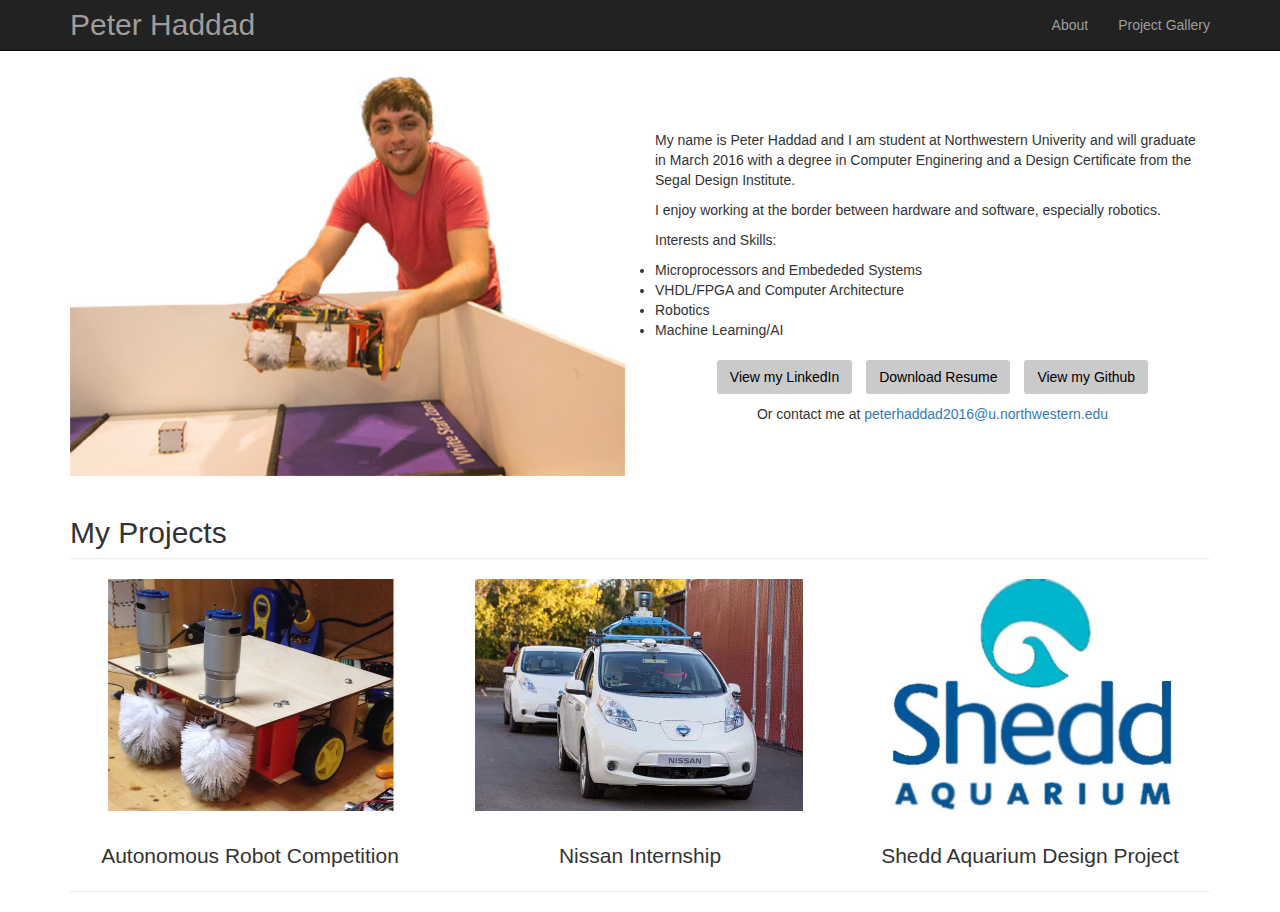
==== commit bfa8607f: "remove contact pages and not used files" ====
--- a/index.html
+++ b/index.html
@@ -53,9 +53,9 @@
                         <li>
                             <a href="portfolio.html">Project Gallery</a>
                         </li>
-                        <li>
+<!--                         <li>
                             <a href="contact.html">Contact</a>
-                        </li>
+                        </li> -->
                     </ul>
                 </div>
                 <!-- /.navbar-collapse -->
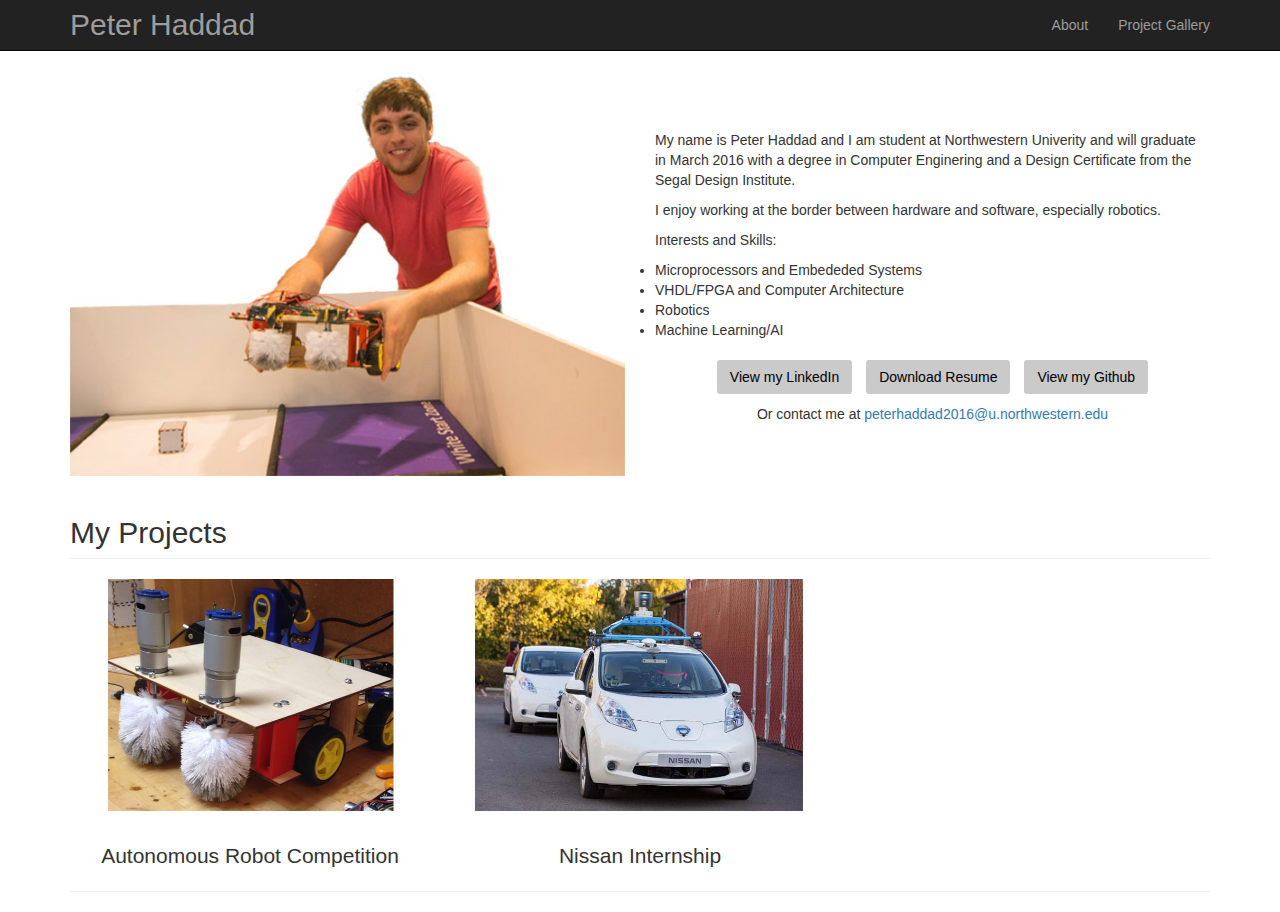
==== commit 7fe22349: "Update index.html" ====
--- a/index.html
+++ b/index.html
@@ -131,6 +131,7 @@
                         <figcaption class="title_caption"> Nissan Internship </figcaption>
                     </figure>
                 </div>
+                <!--
                 <div class="col-md-4 col-sm-6">
                     <figure>
                         <a href="shedd.html">
@@ -139,6 +140,7 @@
                         <figcaption class="title_caption"> Shedd Aquarium Design Project </figcaption>
                     </figure>
                 </div>
+                -->
                 <!-- <div class="col-md-4 col-sm-6">
                     <a href="tank.html">
                         <img class="img-responsive img-portfolio img-hover" src="imgs/tank_placeholder.jpg" alt="">
